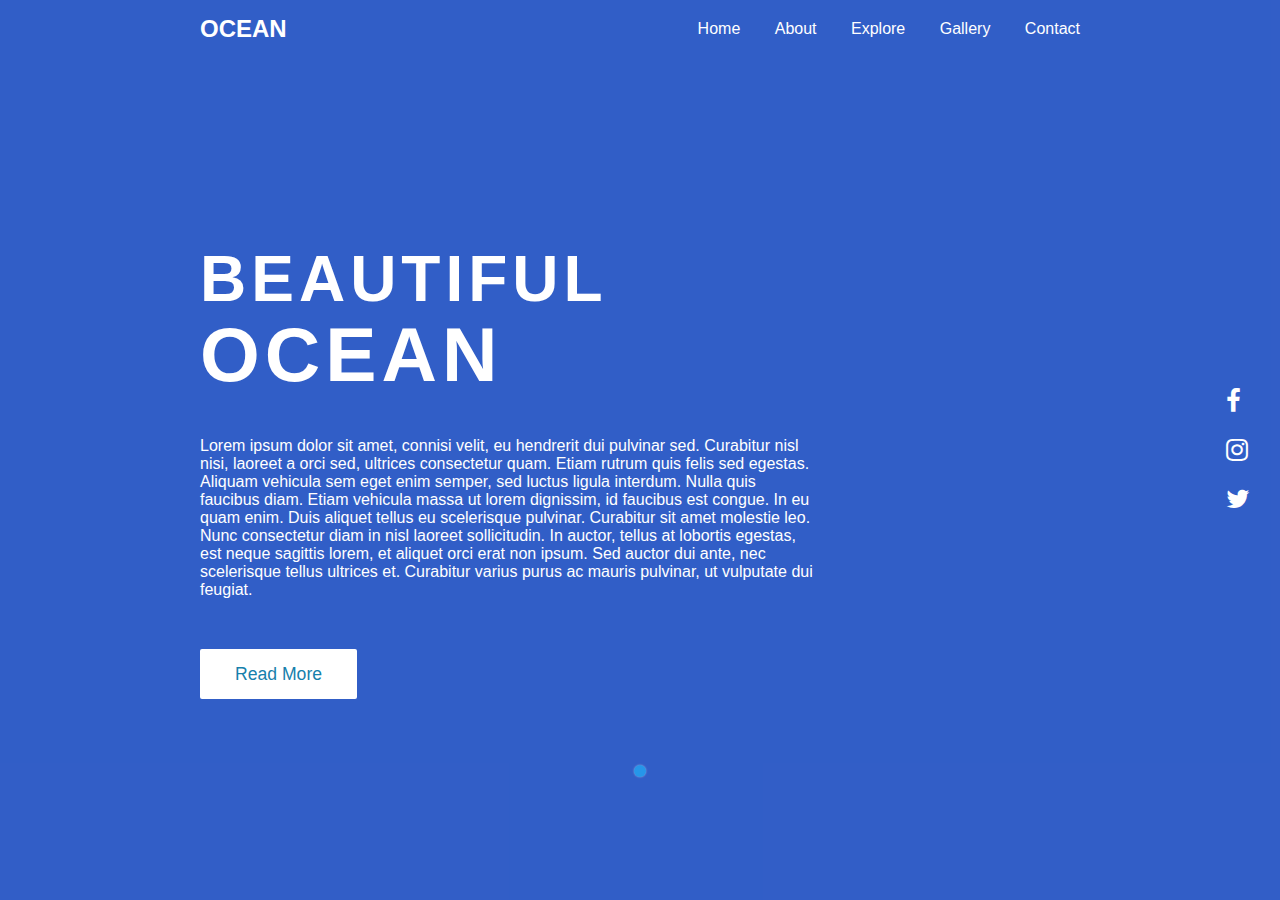
==== HackNJIT/index.html @ c5fc4344 "Edited Code" ====
<!DOCTYPE html>
<html lang="en">
<head>
    <meta charset="UTF-8">
    <meta name="viewport" content="width=device-width, initial-scale=1.0">
    <title>OceanRide</title>
    <link rel="stylesheet" href="style.css">
    <link rel="stylesheet" href="https://cdnjs.cloudflare.com/ajax/libs/font-awesome/4.7.0/css/font-awesome.min.css">
     
</head>
<body>

    <header>
        <a href = "#" class="brand">Ocean</a>
        <div class="menu-btn"></div>

        <div class="navigation">
        <div class="navigation-items">
            <a href="#">Home</a>
            <a href="#">About</a>
            <a href="#">Explore</a>
            <a href="#">Gallery</a>
            <a href="#">Contact</a>
        </div>
    </div>
    </header>

    <section class="home">
        <video class="videoslides" src="ocean.mp4" autoplay muted loop>
        <!-- <video class="videoslides" src="ocean1.mp4" autoplay muted loop>
        <video class="videoslides" src="ocean2.mp4" autoplay muted loop>
        <video class="videoslides" src="ocean3.mp4" autoplay muted loop>
        <video class="videoslides" src="ocean4.mp4" autoplay muted loop> -->

            

        </video>
        <div class="content">
        <h1>Beautiful<br><span>Ocean</span> </h1>   
        <p>Lorem ipsum dolor sit amet, connisi velit, eu hendrerit dui pulvinar sed. Curabitur nisl nisi, laoreet a orci sed, ultrices consectetur quam. Etiam rutrum quis felis sed egestas. Aliquam vehicula sem eget enim semper, sed luctus ligula interdum. Nulla quis faucibus diam. Etiam vehicula massa ut lorem dignissim, id faucibus est congue. In eu quam enim. Duis aliquet tellus eu scelerisque pulvinar. Curabitur sit amet molestie leo. Nunc consectetur diam in nisl laoreet sollicitudin. In auctor, tellus at lobortis egestas, est neque sagittis lorem, et aliquet orci erat non ipsum. Sed auctor dui ante, nec scelerisque tellus ultrices et. Curabitur varius purus ac mauris pulvinar, ut vulputate dui feugiat. 
        </p>
        <a href="#">Read More</a>
        </div>
        <div class="media-icons">
            <a href="#"><i class="fa fa-facebook"></i></a> 
            <a href="#"><i class="fa fa-instagram"></i></a> 
            <a href="#"><i class="fa fa-twitter"></i></a> 
        </div>
        <div class="slider-navigation">
            <div class="nav-btn active"></div>
            <!-- <div class="nav-btn"></div>
            <div class="nav-btn"></div>
            <div class="nav-btn"></div>
            <div class="nav-btn"></div> -->
        </div>
    </section>

    <script type="text/javascript">


        //Javascript for responsive navigation menu
        const menuBtn = document.querySelector(".menu-btn");
        const navigation = document.querySelector(".navigation");


        menuBtn.addEventListener("click", () => {
            menuBtn.classList.toggle("active")
            navigation.classList.toggle("active")

        });

        //Javascript for slider navigation
        const btns = document.querySelectorAll(".nav-btn");
        //const slides = document.querySelectorAll(".videoslides");


        var sliderNav = function(manual){
            btns.forEach((btn) => {
                btn.classList.remove("active")
            });

           // slides.forEach((slide) => {
           //     slide.classList.remove("active")
          //  });

            btns[manual].classList.add("active");
           // slides[manual].classList.add("active");

        }

        btns.forEach((btn, i) => {
            btn.addEventListener("click", () => {
                sliderNav(i);
            })
        })

    </script>
    
    
</body>
</html>
---- HackNJIT/style.css ----
*{
    margin: 0;
    padding: 0;
    box-sizing: border-box;
    font-family: "Poppins", sans-serif;
}

header{
    z-index: 999;
    position: absolute;
    top: 0;
    left: 0;
    width: 100%;
    display: flex;
    justify-content: space-between;
    align-items: center;
    padding: 15px 200px;
    transition: 0.5s ease;
}

header .brand{
    color: #fff;
    font-size: 1.5em;
    font-weight: 700;
    text-transform: uppercase;
    text-decoration: none;
}

header .navigation{
    position: relative;
}

header .navigation .navigation-items a{
    position: relative;
    color: #fff;
    font-size: 1em;
    font-weight: 500;
    text-decoration: none;
    margin-left: 30px;
    transition: 0.3s ease;
}



header .navigation .navigation-items a:before{
    content: '';
    position: absolute;
    background: #fff;
    width: 0;
    height: 3px;
    bottom: 0;
    left: 0;
    transition: 0.3s ease;
}

header .navigation .navigation-items a:hover:before{
    width: 100%;
}

section{
    padding: 100px 200px
}

.home{
    position: relative;
    width: 100%;
    min-height: 100vh;
    display: flex;
    justify-content: center;
    flex-direction: column;
    background: #465db0;
}

.home:before{
    z-index: 777;
    content: '';
    position: absolute;
    background: rgba(3, 96, 251, 0.3);
    width: 100%;
    height: 100%;
    top: 0;
    left: 0;
}

.home .content{
    z-index: 888;
    color: #fff;
    width: 70%;
    margin-top: 50px;
}

.home .content h1{
    font-size: 4em;
    font-weight: 900;
    text-transform: uppercase;
    letter-spacing: 5px;
    line-height: 75px;
    margin-bottom: 40px;
}

.home .content h1 span{
    font-size: 1.2em;
    font-weight: 600;
}

.home .content p{
    margin-bottom: 65px;
}

.home .content a{
    background: #fff;
    padding: 15px 35px;
    color: #1680AC;
    font-size: 1.1em;
    font-weight: 500;
    text-decoration: none;
    border-radius: 2px;
}

.home .media-icons{
    z-index: 888;
    position: absolute;
    right: 30px;
    display: flex;
    flex-direction: column;
    transition: 0.5s ease;
}

.home .media-icons a{
    color: #fff;
    font-size: 1.6em;
    transition: 0.3s ease;
}

.home .media-icons a:not(:last-child){
    margin-bottom: 20px;
}

.home .media-icons a:hover{
    transform: scale(1.3);

}

.home video{
    z-index: 000;
    position: absolute;
    top: 0;
    left: 0;
    width: 100%;
    height: 100%;
    object-fit: cover;
}

.slider-navigation{
    z-index: 888;
    position: relative;
    display: flex;
    justify-content: center;
    align-items: center;
    transform: translateY(80px);
    margin-bottom: 12px;
}

.slider-navigation .nav-btn{
    width: 12px;
    height: 12px;
    background: #fff;
    border-radius: 50%;
    cursor: pointer;
    box-shadow: 0 0 2px rgba(255, 255, 255, 0.5);
    transition: 0.3s ease;
}

.slider-navigation .nav-btn.active{
    background: #2696E9;
}

.slider-navigation .nav-btn:not(:last-child){
    margin-right: 20px;
}


.slider-navigation .nav-btn:hover{
    transform: scale(1.2);
}

/* .videoslides{
    position: absolute;
    width: 100%;
    clip-path: circle(0% at 0 50%);
} */

/* .videoslides.active{
    clip-path: circle(150% at 1% 50%);
    transition: 2s ease;
    transition-property: clip-path;
} */

@media (max-width: 1040px){
    header {
       
        padding: 12px 20px;
    }

    section {
        padding: 100px 20px;
    }

    .home .media-icons {   
        right: 15px;
    }

    header .navigation {
        display: none;
    }


    header .navigation.active{
        position: fixed;
        width: 100%;
        height: 100vh;
        top: 0;
        left: 0;
        display: flex;
        justify-content: center;
        align-items: center;
        background: rgba(1, 1, 1, 0.5);
    }

    

    header .navigation .navigation-items a{
  
        color: #222;
        font-size: 1.2em;
        margin: 20px;
        
    }
    
    header .navigation.active .navigation-items{
        background: #fff;
        width: 600px;
        max-width: 600px;
        margin: 20px;
        padding: 40px;
        display: flex;
        flex-direction: column;
        align-items: center;
        border-radius: 5px;
        box-shadow: 0 5px 25px rgb(1 1 1 / 20%);
    }
    
    header .navigation .navigation-items a:before{
        background: #222;
        height: 5px;
    }

    .menu-btn{
        background: url(menu.png)no-repeat;
        background-size: 30px;
        /* background-color: #fff; */
        background-position: center;
        width: 40px;
        height: 40px;
        cursor: pointer;
        transition: 0.3s ease;
    }
    
    .menu-btn.active{
        z-index:999;
        background: url(close.png)no-repeat;
        background-size: 25px;
        background-position: center;
        transition: 0.3s ease;
    }
}
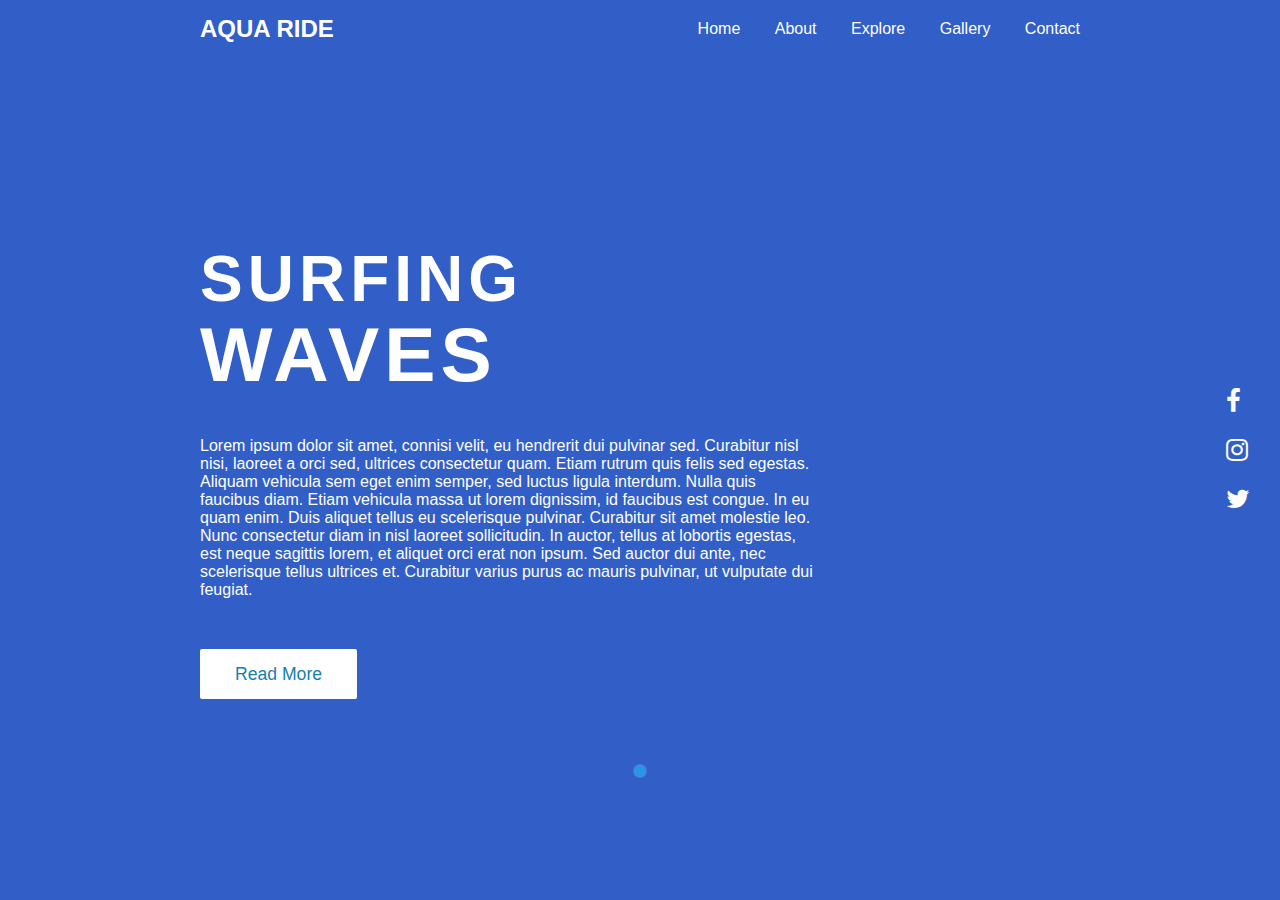
==== commit f33e84b0: "DISPLAY TEXT CHANGES" ====
--- a/HackNJIT/index.html
+++ b/HackNJIT/index.html
@@ -11,7 +11,7 @@
 <body>
 
     <header>
-        <a href = "#" class="brand">Ocean</a>
+        <a href = "#" class="brand">Aqua Ride</a>       <!-- comm -->
         <div class="menu-btn"></div>
 
         <div class="navigation">
@@ -36,7 +36,7 @@
 
         </video>
         <div class="content">
-        <h1>Beautiful<br><span>Ocean</span> </h1>   
+        <h1>SURFING<br><span>Waves</span> </h1>   
         <p>Lorem ipsum dolor sit amet, connisi velit, eu hendrerit dui pulvinar sed. Curabitur nisl nisi, laoreet a orci sed, ultrices consectetur quam. Etiam rutrum quis felis sed egestas. Aliquam vehicula sem eget enim semper, sed luctus ligula interdum. Nulla quis faucibus diam. Etiam vehicula massa ut lorem dignissim, id faucibus est congue. In eu quam enim. Duis aliquet tellus eu scelerisque pulvinar. Curabitur sit amet molestie leo. Nunc consectetur diam in nisl laoreet sollicitudin. In auctor, tellus at lobortis egestas, est neque sagittis lorem, et aliquet orci erat non ipsum. Sed auctor dui ante, nec scelerisque tellus ultrices et. Curabitur varius purus ac mauris pulvinar, ut vulputate dui feugiat. 
         </p>
         <a href="#">Read More</a>
--- a/HackNJIT/style.css
+++ b/HackNJIT/style.css
@@ -88,6 +88,7 @@
     width: 70%;
     margin-top: 50px;
 }
+
 
 .home .content h1{
     font-size: 4em;
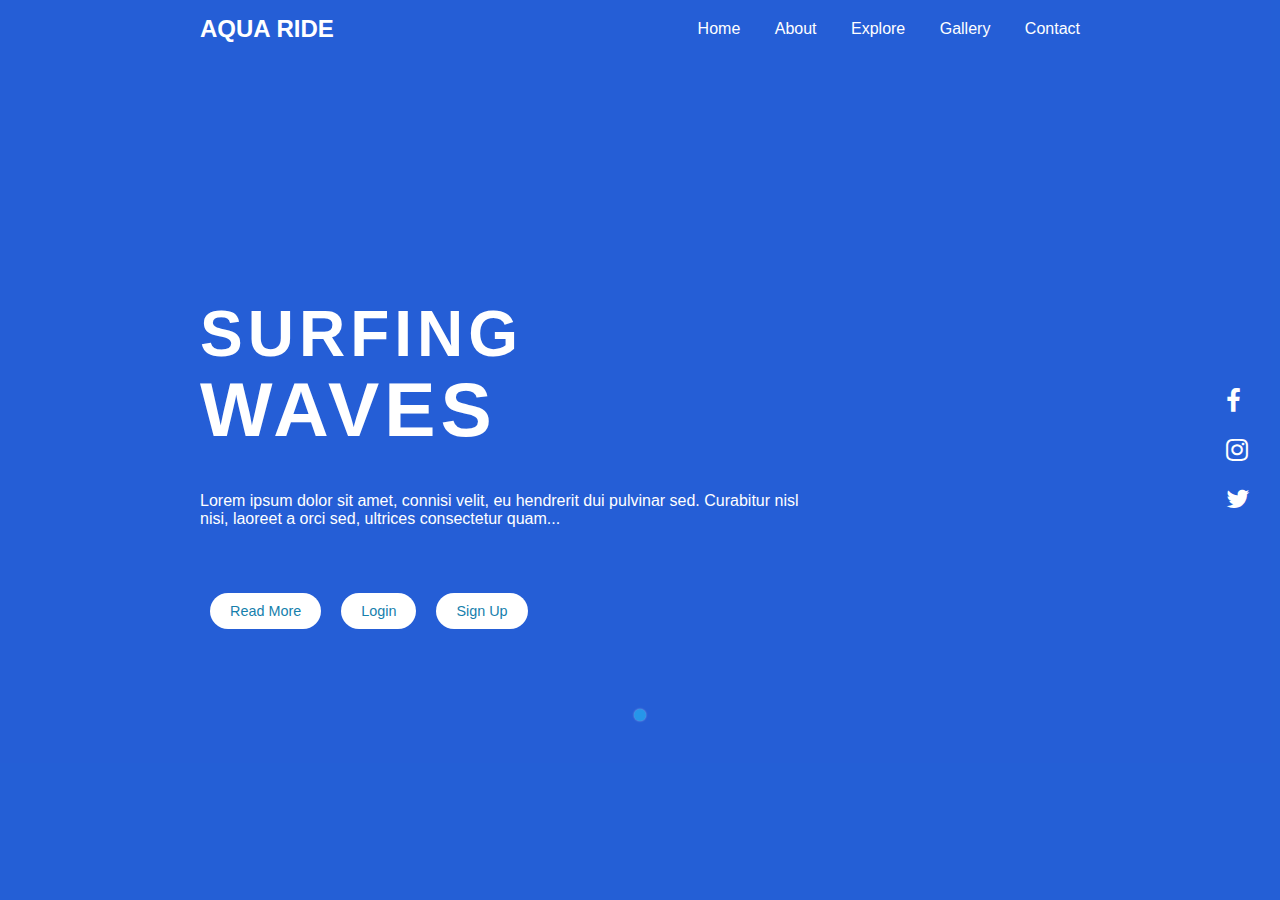
==== commit c624a530: "new button, darker video, allignment changes" ====
--- a/HackNJIT/index.html
+++ b/HackNJIT/index.html
@@ -6,15 +6,13 @@
     <title>OceanRide</title>
     <link rel="stylesheet" href="style.css">
     <link rel="stylesheet" href="https://cdnjs.cloudflare.com/ajax/libs/font-awesome/4.7.0/css/font-awesome.min.css">
-     
 </head>
 <body>
 
-    <header>
-        <a href = "#" class="brand">Aqua Ride</a>       <!-- comm -->
-        <div class="menu-btn"></div>
-
-        <div class="navigation">
+<header>
+    <a href="#" class="brand">Aqua Ride</a>
+    <div class="menu-btn"></div>
+    <div class="navigation">
         <div class="navigation-items">
             <a href="#">Home</a>
             <a href="#">About</a>
@@ -23,79 +21,57 @@
             <a href="#">Contact</a>
         </div>
     </div>
-    </header>
+</header>
 
-    <section class="home">
-        <video class="videoslides" src="ocean.mp4" autoplay muted loop>
-        <!-- <video class="videoslides" src="ocean1.mp4" autoplay muted loop>
-        <video class="videoslides" src="ocean2.mp4" autoplay muted loop>
-        <video class="videoslides" src="ocean3.mp4" autoplay muted loop>
-        <video class="videoslides" src="ocean4.mp4" autoplay muted loop> -->
+<section class="home">
+    <video class="videoslides" src="ocean.mp4" autoplay muted loop></video>
+    <div class="content">
+        <h1>SURFING<br><span>Waves</span></h1>
+        <p>Lorem ipsum dolor sit amet, connisi velit, eu hendrerit dui pulvinar sed. Curabitur nisl nisi, laoreet a orci sed, ultrices consectetur quam...</p>
+        <div class="cta-buttons">
+            <a href="#" class="btn small-btn">Read More</a>
+            <a href="#" class="btn small-btn">Login</a>
+            <a href="#" class="btn small-btn">Sign Up</a>
+        </div>
+        
+    </div>
+    <div class="media-icons">
+        <a href="#"><i class="fa fa-facebook"></i></a>
+        <a href="#"><i class="fa fa-instagram"></i></a>
+        <a href="#"><i class="fa fa-twitter"></i></a>
+    </div>
+    <div class="slider-navigation">
+        <div class="nav-btn active"></div>
+    </div>
+</section>
 
-            
+<script type="text/javascript">
+    // JavaScript for responsive navigation menu
+    const menuBtn = document.querySelector(".menu-btn");
+    const navigation = document.querySelector(".navigation");
 
-        </video>
-        <div class="content">
-        <h1>SURFING<br><span>Waves</span> </h1>   
-        <p>Lorem ipsum dolor sit amet, connisi velit, eu hendrerit dui pulvinar sed. Curabitur nisl nisi, laoreet a orci sed, ultrices consectetur quam. Etiam rutrum quis felis sed egestas. Aliquam vehicula sem eget enim semper, sed luctus ligula interdum. Nulla quis faucibus diam. Etiam vehicula massa ut lorem dignissim, id faucibus est congue. In eu quam enim. Duis aliquet tellus eu scelerisque pulvinar. Curabitur sit amet molestie leo. Nunc consectetur diam in nisl laoreet sollicitudin. In auctor, tellus at lobortis egestas, est neque sagittis lorem, et aliquet orci erat non ipsum. Sed auctor dui ante, nec scelerisque tellus ultrices et. Curabitur varius purus ac mauris pulvinar, ut vulputate dui feugiat. 
-        </p>
-        <a href="#">Read More</a>
-        </div>
-        <div class="media-icons">
-            <a href="#"><i class="fa fa-facebook"></i></a> 
-            <a href="#"><i class="fa fa-instagram"></i></a> 
-            <a href="#"><i class="fa fa-twitter"></i></a> 
-        </div>
-        <div class="slider-navigation">
-            <div class="nav-btn active"></div>
-            <!-- <div class="nav-btn"></div>
-            <div class="nav-btn"></div>
-            <div class="nav-btn"></div>
-            <div class="nav-btn"></div> -->
-        </div>
-    </section>
+    menuBtn.addEventListener("click", () => {
+        menuBtn.classList.toggle("active");
+        navigation.classList.toggle("active");
+    });
 
-    <script type="text/javascript">
+    // JavaScript for slider navigation
+    const btns = document.querySelectorAll(".nav-btn");
 
-
-        //Javascript for responsive navigation menu
-        const menuBtn = document.querySelector(".menu-btn");
-        const navigation = document.querySelector(".navigation");
-
-
-        menuBtn.addEventListener("click", () => {
-            menuBtn.classList.toggle("active")
-            navigation.classList.toggle("active")
-
+    var sliderNav = function(manual) {
+        btns.forEach((btn) => {
+            btn.classList.remove("active");
         });
 
-        //Javascript for slider navigation
-        const btns = document.querySelectorAll(".nav-btn");
-        //const slides = document.querySelectorAll(".videoslides");
+        btns[manual].classList.add("active");
+    }
 
+    btns.forEach((btn, i) => {
+        btn.addEventListener("click", () => {
+            sliderNav(i);
+        });
+    });
+</script>
 
-        var sliderNav = function(manual){
-            btns.forEach((btn) => {
-                btn.classList.remove("active")
-            });
-
-           // slides.forEach((slide) => {
-           //     slide.classList.remove("active")
-          //  });
-
-            btns[manual].classList.add("active");
-           // slides[manual].classList.add("active");
-
-        }
-
-        btns.forEach((btn, i) => {
-            btn.addEventListener("click", () => {
-                sliderNav(i);
-            })
-        })
-
-    </script>
-    
-    
 </body>
 </html>
--- a/HackNJIT/style.css
+++ b/HackNJIT/style.css
@@ -274,4 +274,44 @@
         background-position: center;
         transition: 0.3s ease;
     }
-}+}
+
+.home:before {
+    z-index: 777;
+    content: '';
+    position: absolute;
+    background: rgba(3, 96, 251, 0.5);
+    width: 100%;
+    height: 100%;
+    top: 0;
+    left: 0;
+}
+
+/* Center-align the cta-buttons and style the buttons */
+.home .cta-buttons {
+    display: flex;
+    justify-content: left;
+    align-items: center;
+    margin-top: 20px;
+}
+
+.home .cta-buttons .btn {
+    background: #fff;
+    padding: 10px 20px;
+    color: #1680AC;
+    font-size: 0.9em;
+    font-weight: 500;
+    text-decoration: none;
+    border-radius: 50px;
+    margin: 0 10px;
+    transition: transform 0.3s ease;
+}
+
+.home .cta-buttons .btn:hover {
+    transform: scale(1.1);
+}
+
+.small-btn {
+    padding: 10px 20px; /* Define a specific padding for small buttons */
+    font-size: 0.9em; /* Define a specific font size for small buttons */
+}
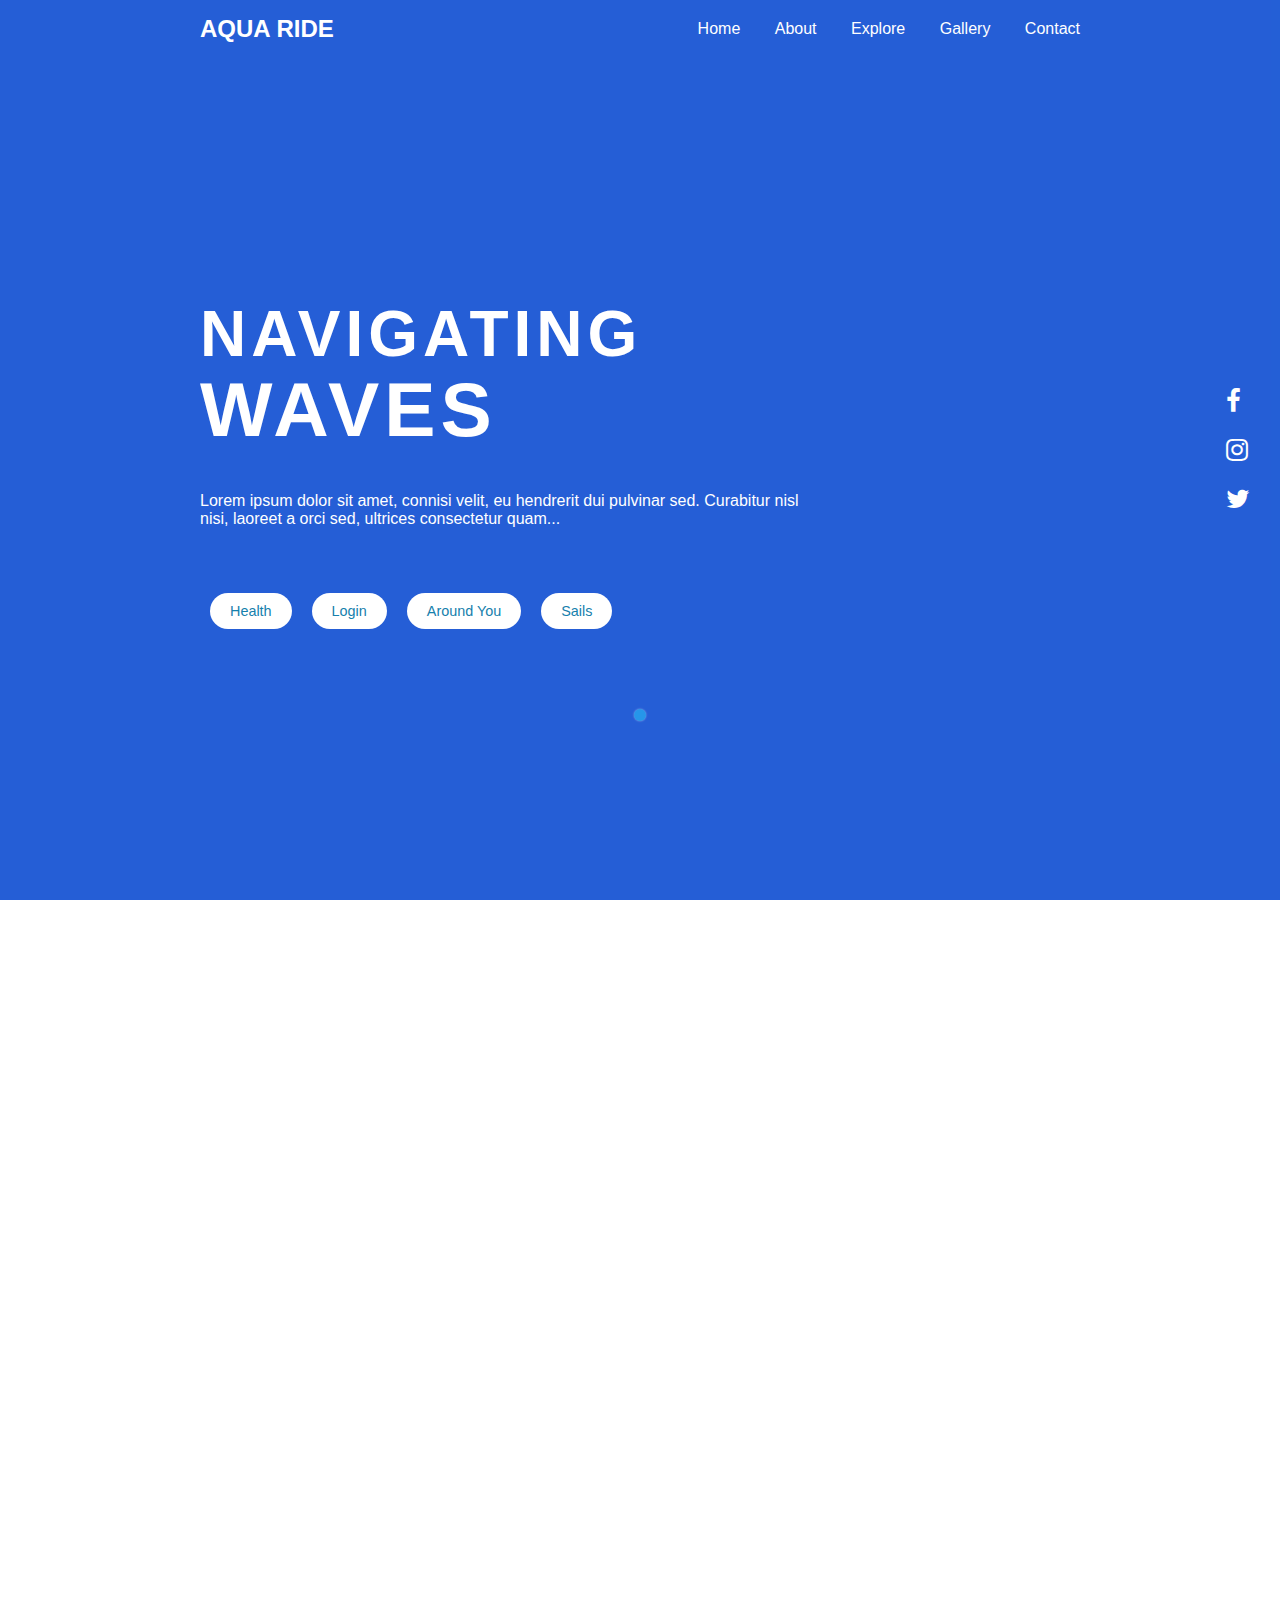
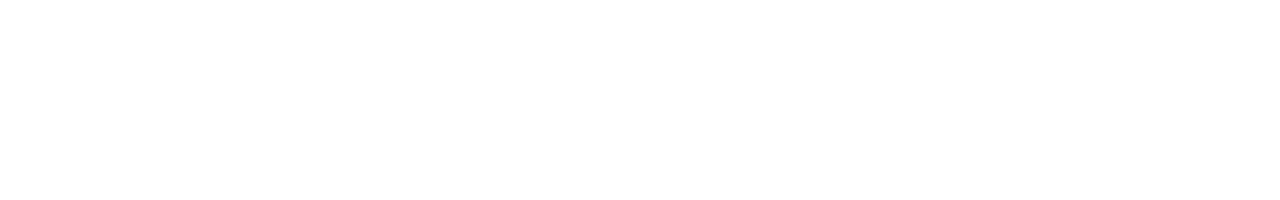
==== commit 965867ff: "Added medical form, ride selector, connected pages" ====
--- a/HackNJIT/index.html
+++ b/HackNJIT/index.html
@@ -6,9 +6,9 @@
     <title>OceanRide</title>
     <link rel="stylesheet" href="style.css">
     <link rel="stylesheet" href="https://cdnjs.cloudflare.com/ajax/libs/font-awesome/4.7.0/css/font-awesome.min.css">
+    <link rel="stylesheet" href="bubbles.css"> <!-- Include the CSS file for the cursor bubbles -->
 </head>
 <body>
-
 <header>
     <a href="#" class="brand">Aqua Ride</a>
     <div class="menu-btn"></div>
@@ -22,18 +22,17 @@
         </div>
     </div>
 </header>
-
 <section class="home">
     <video class="videoslides" src="ocean.mp4" autoplay muted loop></video>
     <div class="content">
-        <h1>SURFING<br><span>Waves</span></h1>
+        <h1>NAVIGATING<br><span>Waves</span></h1>
         <p>Lorem ipsum dolor sit amet, connisi velit, eu hendrerit dui pulvinar sed. Curabitur nisl nisi, laoreet a orci sed, ultrices consectetur quam...</p>
         <div class="cta-buttons">
-            <a href="#" class="btn small-btn">Read More</a>
-            <a href="#" class="btn small-btn">Login</a>
-            <a href="#" class="btn small-btn">Sign Up</a>
+            <a href="health.html" class="btn small-btn">Health</a>
+            <a href="login2.html" class="btn small-btn">Login</a>
+            <a href="condition.html" class="btn small-btn">Around You</a> <!-- Open the weather widget on this button click -->
+            <a href="ride.html" class="btn small-btn">Sails</a> <!-- New "Sails" button -->
         </div>
-        
     </div>
     <div class="media-icons">
         <a href="#"><i class="fa fa-facebook"></i></a>
@@ -44,7 +43,7 @@
         <div class="nav-btn active"></div>
     </div>
 </section>
-
+<div class="bubbles-container" id="bubbles-container"></div> <!-- Container for the cursor bubbles -->
 <script type="text/javascript">
     // JavaScript for responsive navigation menu
     const menuBtn = document.querySelector(".menu-btn");
@@ -63,7 +62,7 @@
             btn.classList.remove("active");
         });
 
-        btns[manual].classList.add("active");
+        btns[manual].classList add("active");
     }
 
     btns.forEach((btn, i) => {
@@ -71,7 +70,22 @@
             sliderNav(i);
         });
     });
+
+    // JavaScript for cursor bubbles effect
+    const bubblesContainer = document.getElementById('bubbles-container');
+
+    document.addEventListener('mousemove', (e) => {
+        const bubble = document.createElement('div');
+        bubble.className = 'bubble';
+        bubble.style.left = e.pageX + 'px';
+        bubble.style.top = e.pageY + 'px';
+        bubblesContainer.appendChild(bubble);
+
+        // Remove the bubble element after its animation is completed
+        bubble.addEventListener('animationiteration', () => {
+            bubble.remove();
+        });
+    });
 </script>
-
 </body>
 </html>
--- a/HackNJIT/style.css
+++ b/HackNJIT/style.css
@@ -315,3 +315,34 @@
     padding: 10px 20px; /* Define a specific padding for small buttons */
     font-size: 0.9em; /* Define a specific font size for small buttons */
 }
+
+
+
+.bubbles-container {
+    position: absolute;
+    width: 100%;
+    height: 100%;
+    pointer-events: none; /* Allow interaction with elements beneath the bubbles */
+  }
+  
+  .bubble {
+    position: absolute;
+    width: 10px;
+    height: 10px;
+    background-color: rgba(0, 0, 255, 0.5); /* Blue bubbles with some transparency */
+    border-radius: 50%;
+    transform-origin: center;
+    animation: bubble 3s ease-in-out infinite;
+  }
+  
+  @keyframes bubble {
+    0% {
+      transform: scale(0);
+      opacity: 1;
+    }
+    100% {
+      transform: scale(1);
+      opacity: 0;
+    }
+  }
+  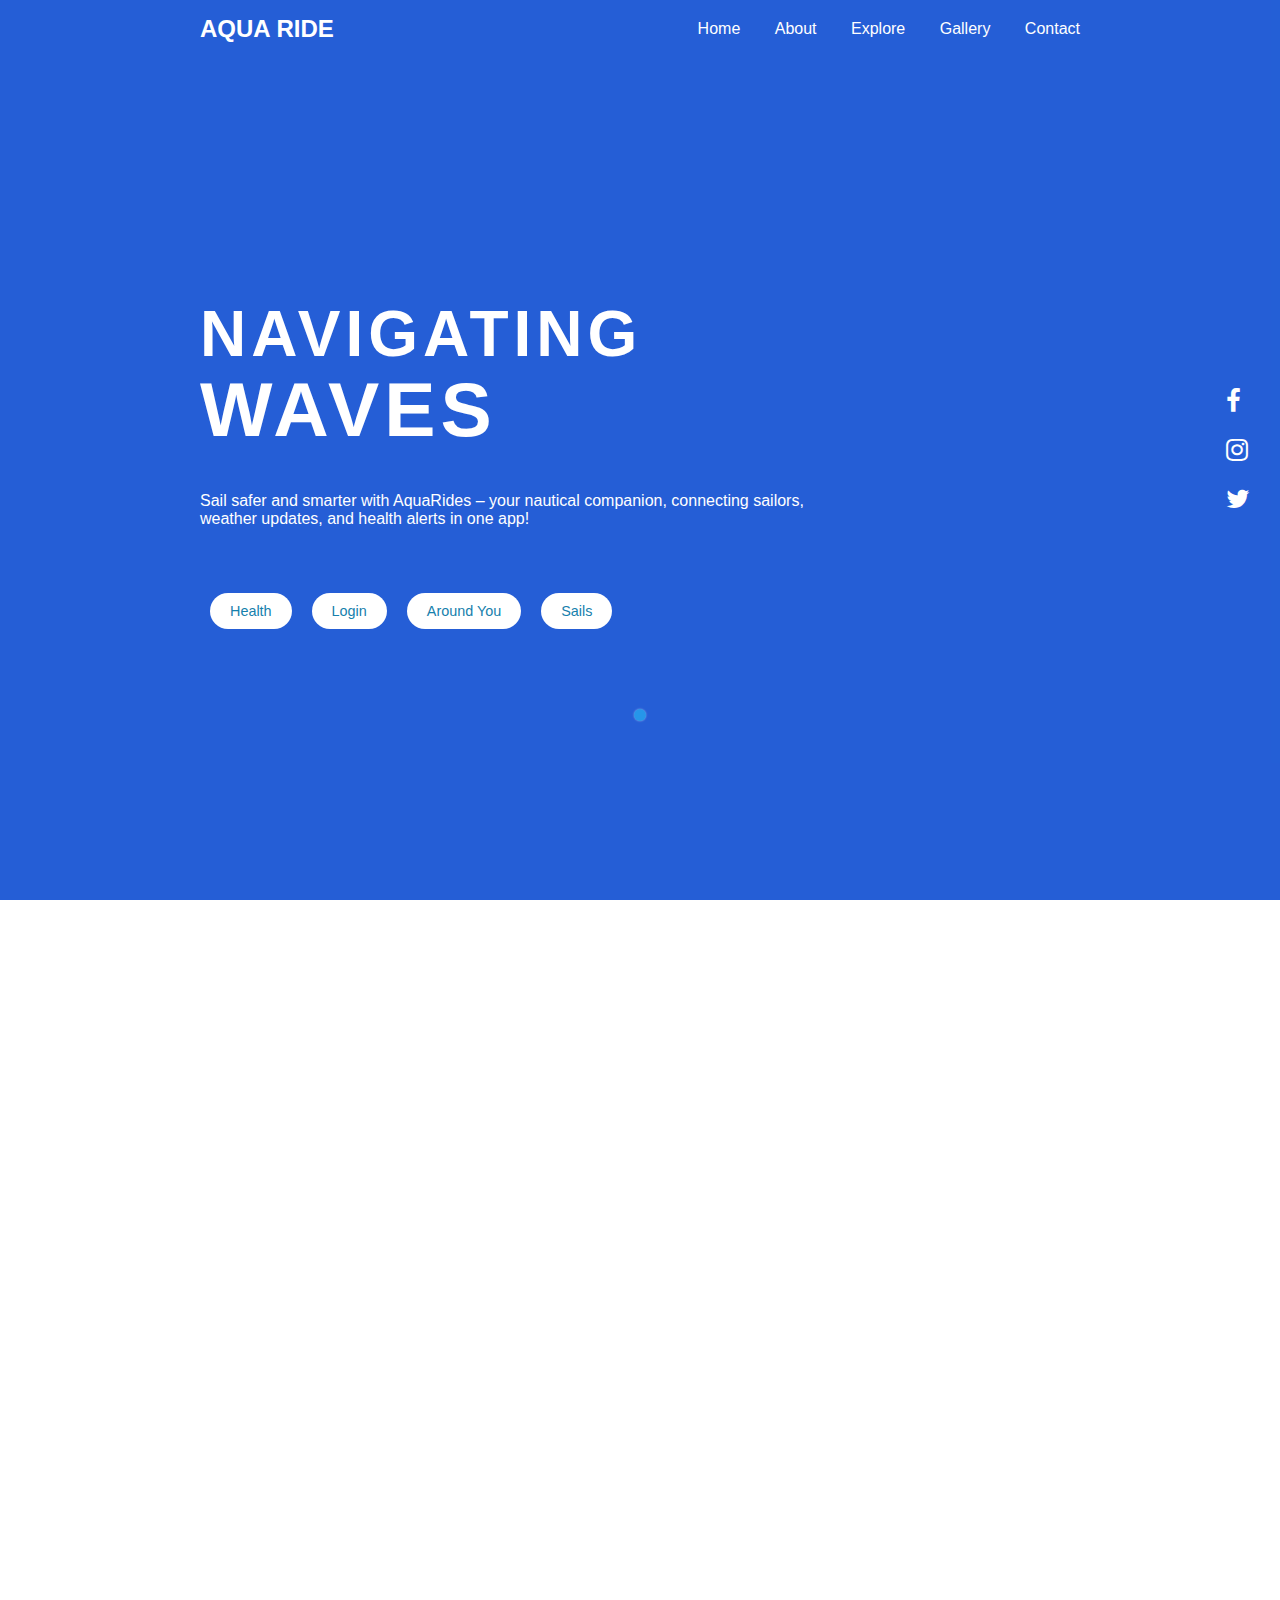
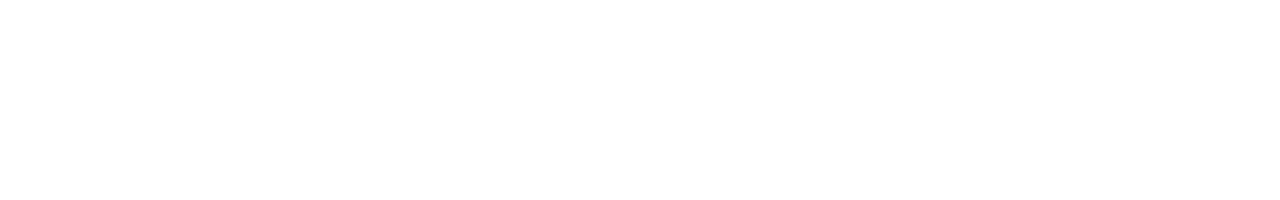
==== commit e17bdf89: "fixed the page test" ====
--- a/HackNJIT/index.html
+++ b/HackNJIT/index.html
@@ -26,7 +26,7 @@
     <video class="videoslides" src="ocean.mp4" autoplay muted loop></video>
     <div class="content">
         <h1>NAVIGATING<br><span>Waves</span></h1>
-        <p>Lorem ipsum dolor sit amet, connisi velit, eu hendrerit dui pulvinar sed. Curabitur nisl nisi, laoreet a orci sed, ultrices consectetur quam...</p>
+        <p>Sail safer and smarter with AquaRides – your nautical companion, connecting sailors, weather updates, and health alerts in one app!</p>
         <div class="cta-buttons">
             <a href="health.html" class="btn small-btn">Health</a>
             <a href="login2.html" class="btn small-btn">Login</a>
